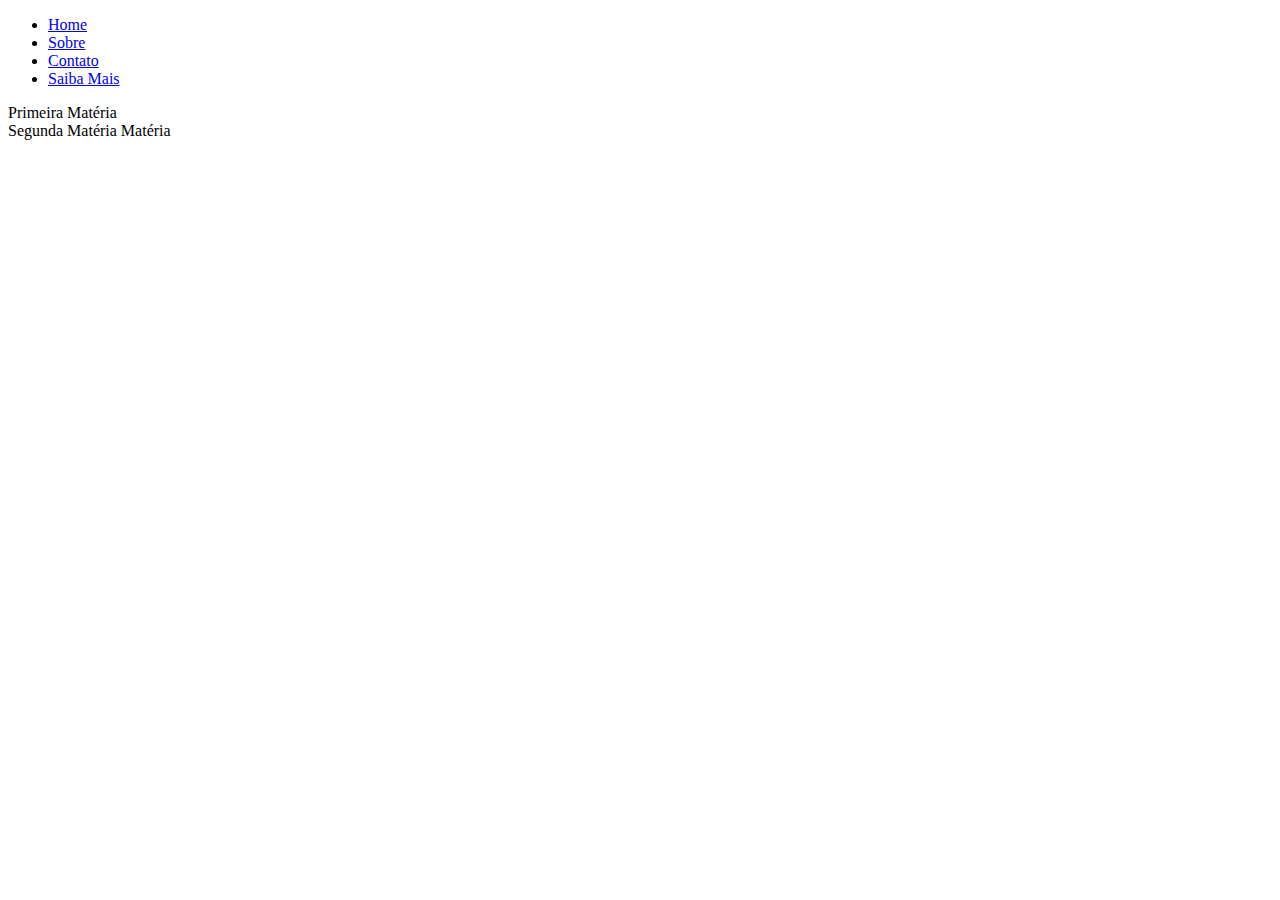
==== index.html @ 1fda9ce4 "Criação de estrutura básica do website, arquivos iniciais." ====
<!DOCTYPE html>
<html lang="pt-br">
<head>
    <meta charset="UTF-8">
    <meta name="viewport" content="width=device-width, initial-scale=1.0">
    <title>COVID-19</title>
</head>
<body>
    <aside></aside>
    <main>
        <header>
            <nav>
                <ul>
                    <li><a href="#">Home</a></li>
                    <li><a href="#">Sobre</a></li>
                    <li><a href="#">Contato</a></li>
                    <li><a href="#">Saiba Mais</a></li>
                </ul>
            </nav>
        </header>
        <section>
            <article>Primeira Matéria</article>
            <article>Segunda Matéria Matéria</article>
        </section>
        <footer>

        </footer>
    </main>
    <aside></aside>
</body>
</html>
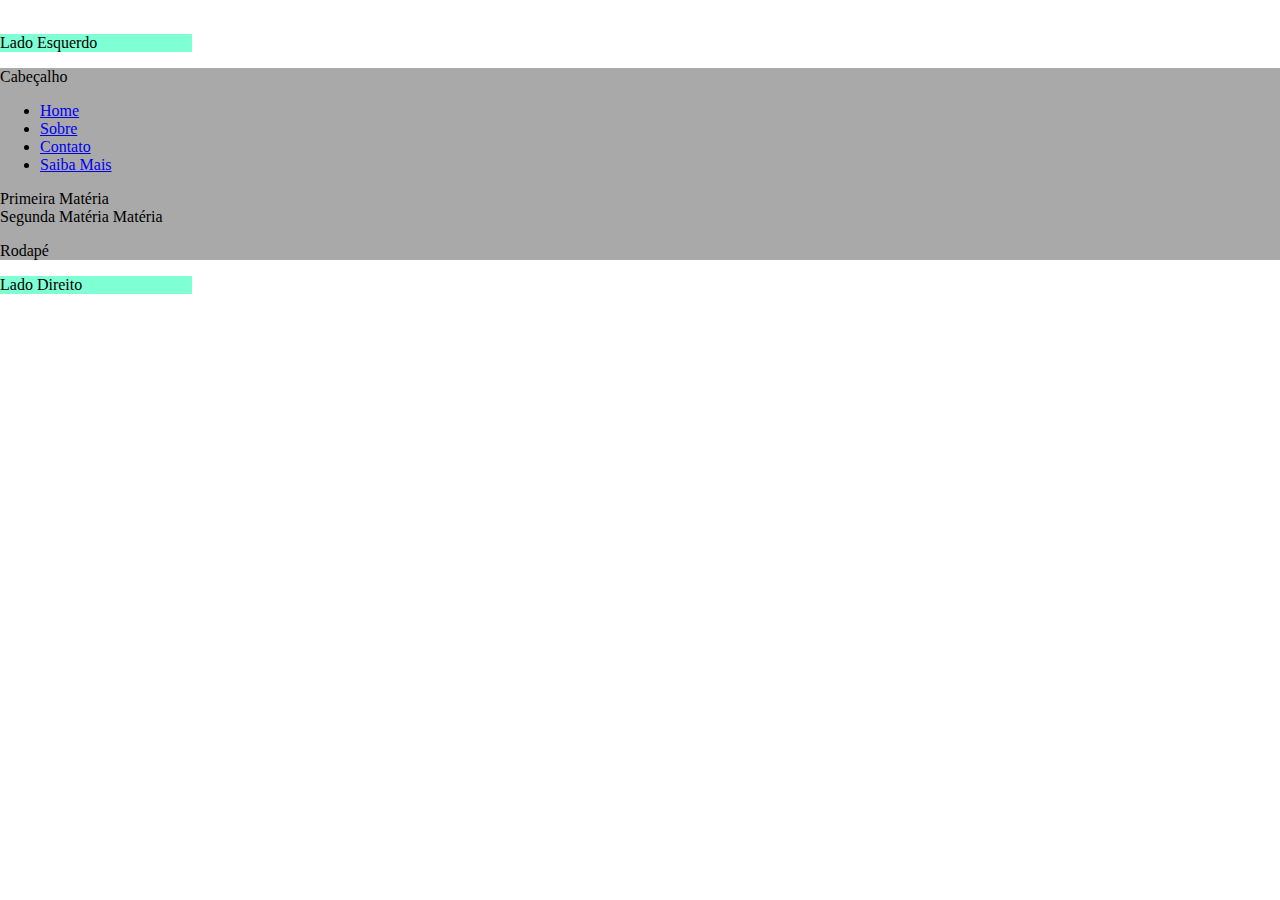
==== commit fd7ea8c9: "Integração arquivo CSS" ====
--- a/index.html
+++ b/index.html
@@ -3,13 +3,17 @@
 <head>
     <meta charset="UTF-8">
     <meta name="viewport" content="width=device-width, initial-scale=1.0">
+    <link rel="stylesheet" type="text/css" href="./css/main.css">
     <title>COVID-19</title>
 </head>
 <body>
-    <aside></aside>
-    <main>
-        <header>
-            <nav>
+    <aside id="lado-esquerdo">
+        <p>Lado Esquerdo</p>
+    </aside>
+    <main id="principal">
+        <header id="cabecalho">
+            <p>Cabeçalho</p>
+            <nav id="menu">
                 <ul>
                     <li><a href="#">Home</a></li>
                     <li><a href="#">Sobre</a></li>
@@ -18,14 +22,16 @@
                 </ul>
             </nav>
         </header>
-        <section>
-            <article>Primeira Matéria</article>
-            <article>Segunda Matéria Matéria</article>
+        <section id="conteudo">
+            <article class="noticia">Primeira Matéria</article>
+            <article class="noticia">Segunda Matéria Matéria</article>
         </section>
-        <footer>
-
+        <footer id="rodapé">
+            <p>Rodapé</p>
         </footer>
     </main>
-    <aside></aside>
+    <aside id="lado-direito">
+        <p>Lado Direito</p>
+    </aside>
 </body>
 </html>--- a/css/main.css
+++ b/css/main.css
@@ -0,0 +1,10 @@
+body{
+    display: inline;
+}
+main{
+    background-color: darkgray;
+}
+aside{
+    background-color: aquamarine;
+    width: 15%;
+}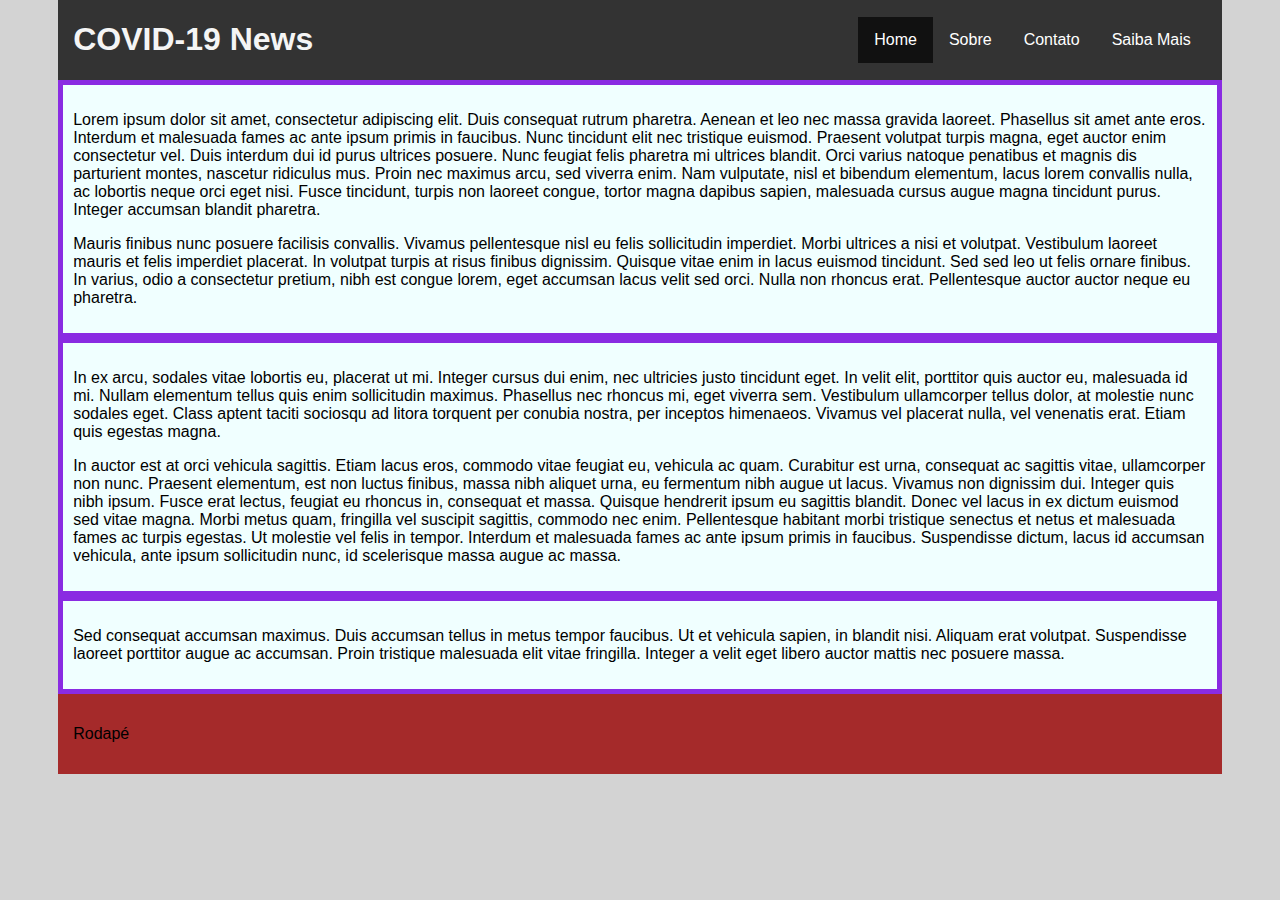
==== commit ff12da80: "Update CSS" ====
--- a/index.html
+++ b/index.html
@@ -1,21 +1,23 @@
 <!DOCTYPE html>
 <html lang="pt-br">
+
 <head>
     <meta charset="UTF-8">
     <meta name="viewport" content="width=device-width, initial-scale=1.0">
     <link rel="stylesheet" type="text/css" href="./css/main.css">
     <title>COVID-19</title>
 </head>
+
 <body>
     <aside id="lado-esquerdo">
-        <p>Lado Esquerdo</p>
+
     </aside>
     <main id="principal">
         <header id="cabecalho">
-            <p>Cabeçalho</p>
+            <h1>COVID-19 News</h1>
             <nav id="menu">
                 <ul>
-                    <li><a href="#">Home</a></li>
+                    <li><a class="ativo" href="#">Home</a></li>
                     <li><a href="#">Sobre</a></li>
                     <li><a href="#">Contato</a></li>
                     <li><a href="#">Saiba Mais</a></li>
@@ -23,15 +25,55 @@
             </nav>
         </header>
         <section id="conteudo">
-            <article class="noticia">Primeira Matéria</article>
-            <article class="noticia">Segunda Matéria Matéria</article>
+            <article class="noticia">
+                <p>Lorem ipsum dolor sit amet, consectetur adipiscing elit. Duis consequat rutrum pharetra. Aenean et
+                    leo nec massa gravida laoreet. Phasellus sit amet ante eros. Interdum et malesuada fames ac ante
+                    ipsum primis in faucibus. Nunc tincidunt elit nec tristique euismod. Praesent volutpat turpis magna,
+                    eget auctor enim consectetur vel. Duis interdum dui id purus ultrices posuere. Nunc feugiat felis
+                    pharetra mi ultrices blandit. Orci varius natoque penatibus et magnis dis parturient montes,
+                    nascetur ridiculus mus. Proin nec maximus arcu, sed viverra enim. Nam vulputate, nisl et bibendum
+                    elementum, lacus lorem convallis nulla, ac lobortis neque orci eget nisi. Fusce tincidunt, turpis
+                    non laoreet congue, tortor magna dapibus sapien, malesuada cursus augue magna tincidunt purus.
+                    Integer accumsan blandit pharetra.</p>
+
+                <p>Mauris finibus nunc posuere facilisis convallis. Vivamus pellentesque nisl eu felis sollicitudin
+                    imperdiet. Morbi ultrices a nisi et volutpat. Vestibulum laoreet mauris et felis imperdiet placerat.
+                    In volutpat turpis at risus finibus dignissim. Quisque vitae enim in lacus euismod tincidunt. Sed
+                    sed leo ut felis ornare finibus. In varius, odio a consectetur pretium, nibh est congue lorem, eget
+                    accumsan lacus velit sed orci. Nulla non rhoncus erat. Pellentesque auctor auctor neque eu pharetra.</p>
+            </article>
+            <article class="noticia">
+                <p>In ex arcu, sodales vitae lobortis eu, placerat ut mi. Integer cursus dui enim, nec ultricies justo
+                    tincidunt eget. In velit elit, porttitor quis auctor eu, malesuada id mi. Nullam elementum tellus
+                    quis enim sollicitudin maximus. Phasellus nec rhoncus mi, eget viverra sem. Vestibulum ullamcorper
+                    tellus dolor, at molestie nunc sodales eget. Class aptent taciti sociosqu ad litora torquent per
+                    conubia nostra, per inceptos himenaeos. Vivamus vel placerat nulla, vel venenatis erat. Etiam quis
+                    egestas magna.</p>
+
+                <p>In auctor est at orci vehicula sagittis. Etiam lacus eros, commodo vitae feugiat eu, vehicula ac
+                    quam. Curabitur est urna, consequat ac sagittis vitae, ullamcorper non nunc. Praesent elementum, est
+                    non luctus finibus, massa nibh aliquet urna, eu fermentum nibh augue ut lacus. Vivamus non dignissim
+                    dui. Integer quis nibh ipsum. Fusce erat lectus, feugiat eu rhoncus in, consequat et massa. Quisque
+                    hendrerit ipsum eu sagittis blandit. Donec vel lacus in ex dictum euismod sed vitae magna. Morbi
+                    metus quam, fringilla vel suscipit sagittis, commodo nec enim. Pellentesque habitant morbi tristique
+                    senectus et netus et malesuada fames ac turpis egestas. Ut molestie vel felis in tempor. Interdum et
+                    malesuada fames ac ante ipsum primis in faucibus. Suspendisse dictum, lacus id accumsan vehicula,
+                    ante ipsum sollicitudin nunc, id scelerisque massa augue ac massa.</p>
+            </article>
+            <article class="noticia">
+                <p>Sed consequat accumsan maximus. Duis accumsan tellus in metus tempor faucibus. Ut et vehicula
+                    sapien, in blandit nisi. Aliquam erat volutpat. Suspendisse laoreet porttitor augue ac accumsan.
+                    Proin tristique malesuada elit vitae fringilla. Integer a velit eget libero auctor mattis nec
+                    posuere massa.</p>
+            </article>
         </section>
-        <footer id="rodapé">
+        <footer id="rodape">
             <p>Rodapé</p>
         </footer>
     </main>
     <aside id="lado-direito">
-        <p>Lado Direito</p>
+
     </aside>
 </body>
+
 </html>--- a/css/main.css
+++ b/css/main.css
@@ -1,10 +1,66 @@
 body{
-    display: inline;
+    display: flex;
+    background-color: lightgray;
+    margin: 0px;
+    font-family: sans-serif;
+}
+/*INFO: para habilitar aside, remover diplay:none, alterar width em main*/
+aside{
+    width: 5%;
 }
 main{
-    background-color: darkgray;
+    width: 100%;
 }
-aside{
-    background-color: aquamarine;
-    width: 15%;
+header#cabecalho{
+    display: flex;
+    background-color: #333;
+    justify-content: space-between;
+    align-items: center;
+    padding-left: 15px;
+    padding-right: 15px;
+}
+header#cabecalho > h1{
+    color: whitesmoke;
+}
+nav#menu{
+    height: 100%;
+}
+nav#menu > ul {
+    list-style-type: none;
+    margin: 0;
+    padding: 0;
+    overflow: hidden;
+}
+nav#menu > ul > li {
+    float: left;
+}
+nav#menu > ul > li a {
+    display: block;
+    color: white;
+    text-align: center;
+    padding: 14px 16px;
+    text-decoration: none;
+}
+nav#menu >  ul > li a:hover {
+    background-color: #111;
+}
+nav#menu >  ul > li a.ativo {
+    background-color: #111;
+}
+section#conteudo{
+    display: flex;
+    flex-wrap: wrap;
+    width: 100%; 
+    background-color: blueviolet;
+}
+article.noticia{
+    background-color: azure;
+    min-width: 50%;
+    margin:5px;
+    padding: 10px;
+}
+footer#rodape{
+    display: flex;
+    padding:15px;
+    background-color: brown;
 }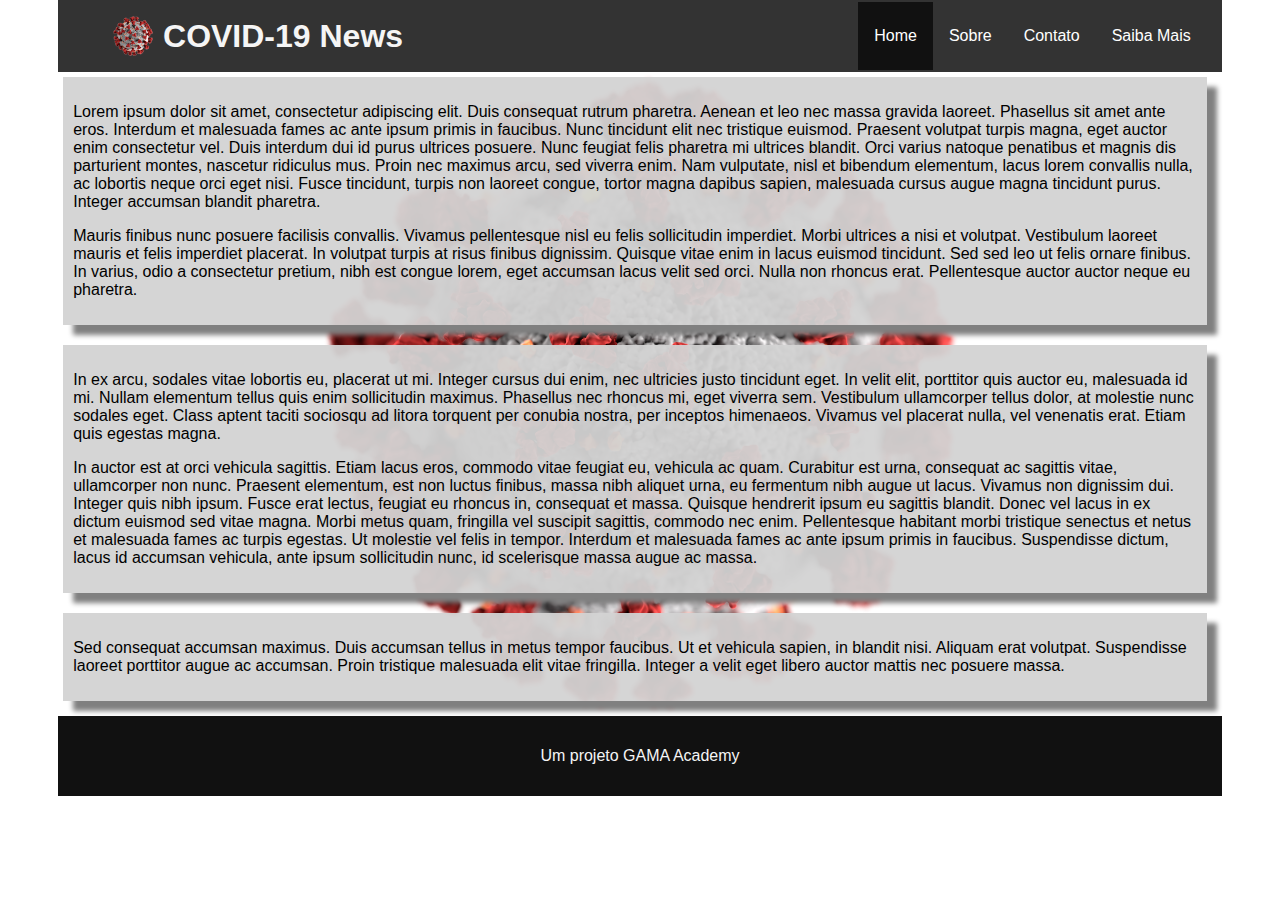
==== commit 9d07360c: "Atualização CSS - Background" ====
--- a/index.html
+++ b/index.html
@@ -14,7 +14,10 @@
     </aside>
     <main id="principal">
         <header id="cabecalho">
-            <h1>COVID-19 News</h1>
+            <figure style="display: flex;">
+                <img alt="Logo - Imagem de Virus" src="./img/1200px-SARS-CoV-2_without_background.png">
+                <h1>COVID-19 News</h1>
+            </figure>
             <nav id="menu">
                 <ul>
                     <li><a class="ativo" href="#">Home</a></li>
@@ -68,7 +71,7 @@
             </article>
         </section>
         <footer id="rodape">
-            <p>Rodapé</p>
+            <p>Um projeto GAMA Academy</p>
         </footer>
     </main>
     <aside id="lado-direito">
--- a/css/main.css
+++ b/css/main.css
@@ -1,6 +1,5 @@
 body{
     display: flex;
-    background-color: lightgray;
     margin: 0px;
     font-family: sans-serif;
 }
@@ -8,7 +7,7 @@
 aside{
     width: 5%;
 }
-main{
+main#principal{
     width: 100%;
 }
 header#cabecalho{
@@ -18,9 +17,19 @@
     align-items: center;
     padding-left: 15px;
     padding-right: 15px;
+    line-height: 40px;
 }
-header#cabecalho > h1{
+header#cabecalho > figure{
+    align-items: center;
+}
+header#cabecalho > figure > h1{
     color: whitesmoke;
+    margin-top: 0px;
+    margin-bottom: 0px;
+    margin-left: 10px;
+}
+header#cabecalho > figure > img{
+    height: 40px;
 }
 nav#menu{
     height: 100%;
@@ -51,16 +60,25 @@
     display: flex;
     flex-wrap: wrap;
     width: 100%; 
-    background-color: blueviolet;
+    background-image: url(../img/1200px-SARS-CoV-2_without_background.png);
+    background-repeat: no-repeat;
+    background-size: contain;
+    background-position: center;
 }
 article.noticia{
-    background-color: azure;
+    background-color: rgba(211, 211, 211, 0.95);
     min-width: 50%;
-    margin:5px;
+    margin: 5px 15px 15px 5px;
     padding: 10px;
+    box-shadow: 10px 10px 5px grey;
+}
+article.noticia > figure img{
+    width: 10%;
 }
 footer#rodape{
     display: flex;
+    justify-content: center;
     padding:15px;
-    background-color: brown;
+    background-color: #111;
+    color: whitesmoke;
 }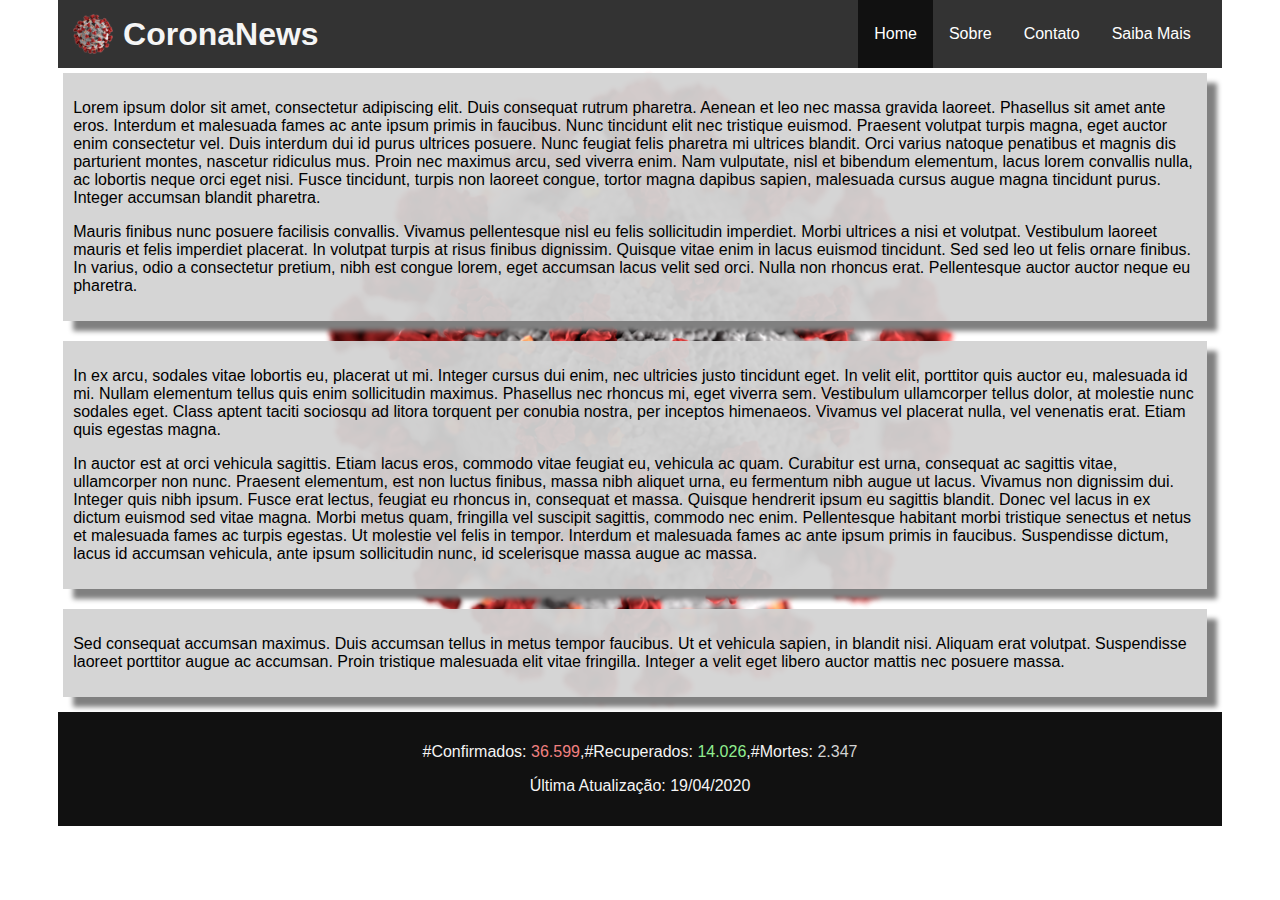
==== commit 86820637: "Update - Páginas Iniciais criadas e vinculadas por hiperlink" ====
--- a/index.html
+++ b/index.html
@@ -16,14 +16,14 @@
         <header id="cabecalho">
             <figure style="display: flex;">
                 <img alt="Logo - Imagem de Virus" src="./img/1200px-SARS-CoV-2_without_background.png">
-                <h1>COVID-19 News</h1>
+                <h1>CoronaNews</h1>
             </figure>
             <nav id="menu">
                 <ul>
-                    <li><a class="ativo" href="#">Home</a></li>
-                    <li><a href="#">Sobre</a></li>
-                    <li><a href="#">Contato</a></li>
-                    <li><a href="#">Saiba Mais</a></li>
+                    <li><a class="ativo" href="./index.html">Home</a></li>
+                    <li><a href="./sobre.html">Sobre</a></li>
+                    <li><a href="./contato.html">Contato</a></li>
+                    <li><a href="./saiba-mais.html">Saiba Mais</a></li>
                 </ul>
             </nav>
         </header>
@@ -43,7 +43,8 @@
                     imperdiet. Morbi ultrices a nisi et volutpat. Vestibulum laoreet mauris et felis imperdiet placerat.
                     In volutpat turpis at risus finibus dignissim. Quisque vitae enim in lacus euismod tincidunt. Sed
                     sed leo ut felis ornare finibus. In varius, odio a consectetur pretium, nibh est congue lorem, eget
-                    accumsan lacus velit sed orci. Nulla non rhoncus erat. Pellentesque auctor auctor neque eu pharetra.</p>
+                    accumsan lacus velit sed orci. Nulla non rhoncus erat. Pellentesque auctor auctor neque eu pharetra.
+                </p>
             </article>
             <article class="noticia">
                 <p>In ex arcu, sodales vitae lobortis eu, placerat ut mi. Integer cursus dui enim, nec ultricies justo
@@ -71,7 +72,11 @@
             </article>
         </section>
         <footer id="rodape">
-            <p>Um projeto GAMA Academy</p>
+            <p style="white-space: nowrap;">
+                #Confirmados: <span style="color: lightcoral;">36.599</span>,<wbr>
+                #Recuperados: <span style="color: lightgreen;">14.026</span>,<wbr>
+                #Mortes: <span style="color: lightgray;">2.347</span></p>
+            <p>Última Atualização: 19/04/2020</p>
         </footer>
     </main>
     <aside id="lado-direito">
--- a/css/main.css
+++ b/css/main.css
@@ -21,6 +21,7 @@
 }
 header#cabecalho > figure{
     align-items: center;
+    margin: 0px;
 }
 header#cabecalho > figure > h1{
     color: whitesmoke;
@@ -67,7 +68,7 @@
 }
 article.noticia{
     background-color: rgba(211, 211, 211, 0.95);
-    min-width: 50%;
+    min-width: inherit;
     margin: 5px 15px 15px 5px;
     padding: 10px;
     box-shadow: 10px 10px 5px grey;
@@ -76,8 +77,9 @@
     width: 10%;
 }
 footer#rodape{
-    display: flex;
+
     justify-content: center;
+    text-align: center;
     padding:15px;
     background-color: #111;
     color: whitesmoke;
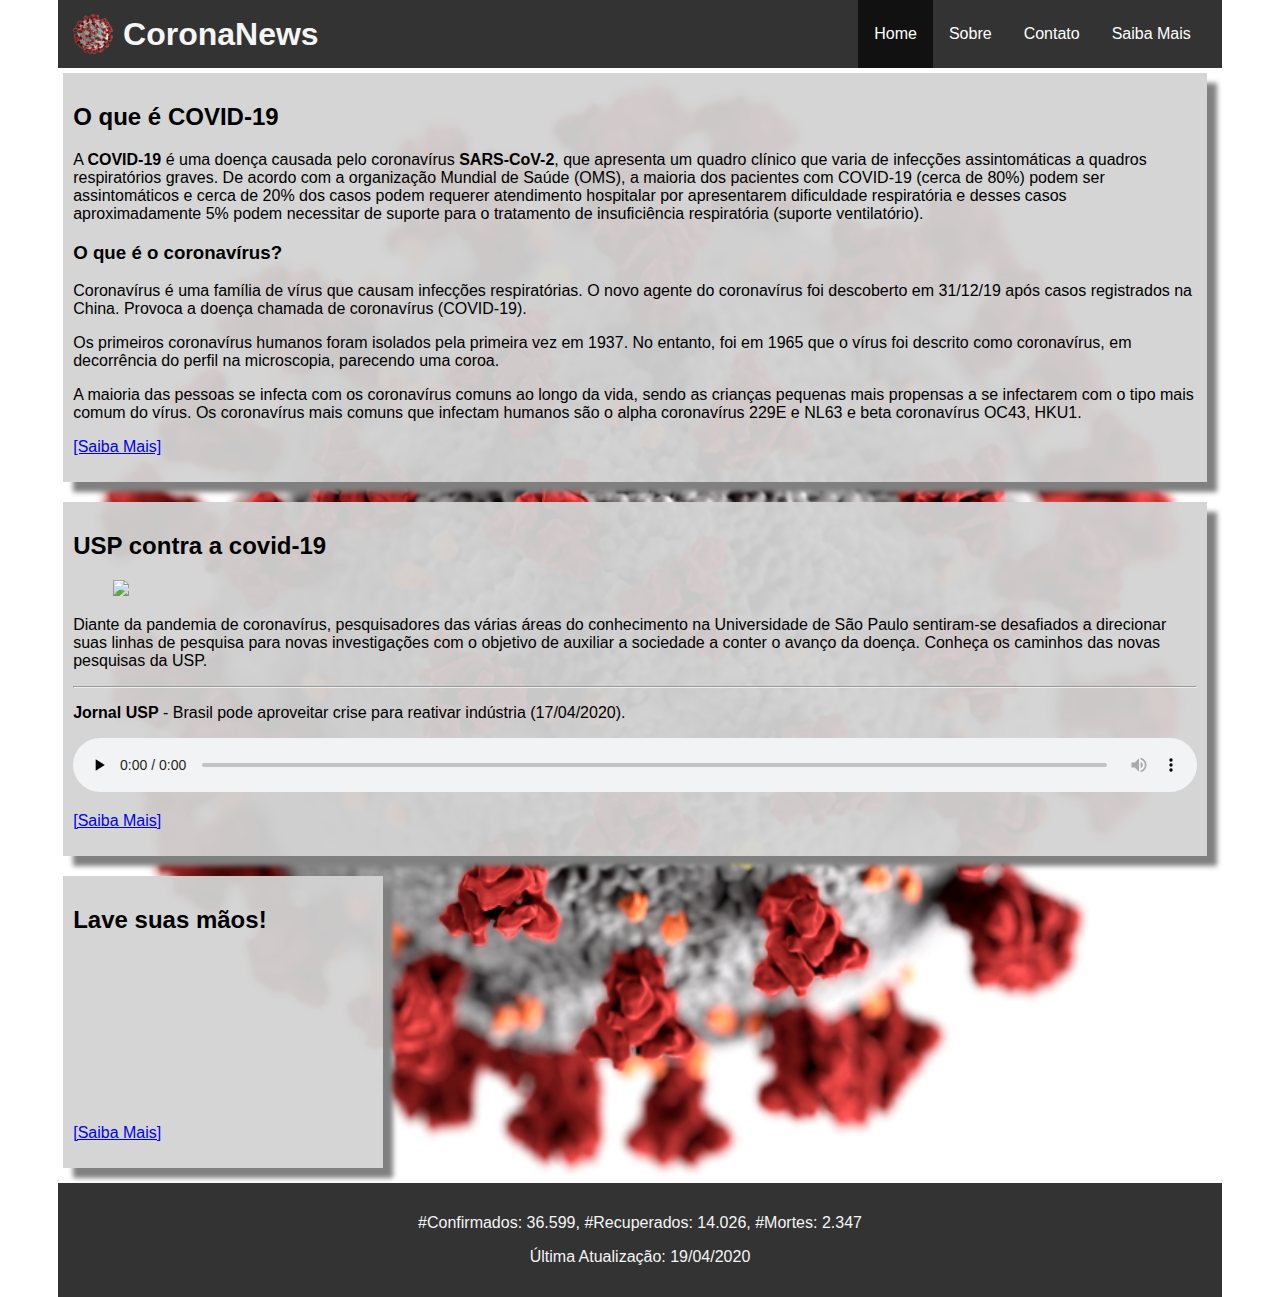
==== commit 51207203: "Update index.html" ====
--- a/index.html
+++ b/index.html
@@ -5,6 +5,7 @@
     <meta charset="UTF-8">
     <meta name="viewport" content="width=device-width, initial-scale=1.0">
     <link rel="stylesheet" type="text/css" href="./css/main.css">
+    <link rel="icon" type="image/png" href="./img/favicon.png">
     <title>COVID-19</title>
 </head>
 
@@ -20,62 +21,68 @@
             </figure>
             <nav id="menu">
                 <ul>
-                    <li><a class="ativo" href="./index.html">Home</a></li>
-                    <li><a href="./sobre.html">Sobre</a></li>
-                    <li><a href="./contato.html">Contato</a></li>
-                    <li><a href="./saiba-mais.html">Saiba Mais</a></li>
+                    <li><a alt="Home" class="ativo" href="./index.html">Home</a></li>
+                    <li><a alt="Sobre" href="./sobre.html">Sobre</a></li>
+                    <li><a alt="Contato" href="./contato.html">Contato</a></li>
+                    <li><a alt="Saiba Mais" href="./saiba-mais.html">Saiba Mais</a></li>
                 </ul>
             </nav>
         </header>
         <section id="conteudo">
             <article class="noticia">
-                <p>Lorem ipsum dolor sit amet, consectetur adipiscing elit. Duis consequat rutrum pharetra. Aenean et
-                    leo nec massa gravida laoreet. Phasellus sit amet ante eros. Interdum et malesuada fames ac ante
-                    ipsum primis in faucibus. Nunc tincidunt elit nec tristique euismod. Praesent volutpat turpis magna,
-                    eget auctor enim consectetur vel. Duis interdum dui id purus ultrices posuere. Nunc feugiat felis
-                    pharetra mi ultrices blandit. Orci varius natoque penatibus et magnis dis parturient montes,
-                    nascetur ridiculus mus. Proin nec maximus arcu, sed viverra enim. Nam vulputate, nisl et bibendum
-                    elementum, lacus lorem convallis nulla, ac lobortis neque orci eget nisi. Fusce tincidunt, turpis
-                    non laoreet congue, tortor magna dapibus sapien, malesuada cursus augue magna tincidunt purus.
-                    Integer accumsan blandit pharetra.</p>
-
-                <p>Mauris finibus nunc posuere facilisis convallis. Vivamus pellentesque nisl eu felis sollicitudin
-                    imperdiet. Morbi ultrices a nisi et volutpat. Vestibulum laoreet mauris et felis imperdiet placerat.
-                    In volutpat turpis at risus finibus dignissim. Quisque vitae enim in lacus euismod tincidunt. Sed
-                    sed leo ut felis ornare finibus. In varius, odio a consectetur pretium, nibh est congue lorem, eget
-                    accumsan lacus velit sed orci. Nulla non rhoncus erat. Pellentesque auctor auctor neque eu pharetra.
+                <header>
+                    <h2>O que é COVID-19</h2>
+                </header>
+                <p>A <strong>COVID-19</strong> é uma doença causada pelo coronavírus <strong>SARS-CoV-2</strong>, que apresenta
+                    um quadro clínico que varia de infecções assintomáticas a quadros respiratórios graves. De acordo com a
+                    organização Mundial de Saúde (OMS), a maioria dos pacientes com COVID-19 (cerca de 80%) podem ser
+                    assintomáticos e cerca de 20% dos casos podem requerer atendimento hospitalar por apresentarem dificuldade
+                    respiratória e desses casos aproximadamente 5% podem necessitar de suporte para o tratamento de insuficiência
+                    respiratória (suporte ventilatório).
                 </p>
+                <h3>O que é o coronavírus?</h3>
+                <p>Coronavírus é uma família de vírus que causam infecções respiratórias. O novo agente do coronavírus foi
+                    descoberto em 31/12/19 após casos registrados na China. Provoca a doença chamada de coronavírus (COVID-19). 
+                </p><p>Os primeiros coronavírus humanos foram isolados pela primeira vez em 1937. No entanto, foi em 1965 que o
+                    vírus foi descrito como coronavírus, em decorrência do perfil na microscopia, parecendo uma coroa.
+                </p><p>A maioria das pessoas se infecta com os coronavírus comuns ao longo da vida, sendo as crianças pequenas
+                    mais propensas a se infectarem com o tipo mais comum do vírus. Os coronavírus mais comuns que infectam
+                    humanos são o alpha coronavírus 229E e NL63 e beta coronavírus OC43, HKU1.
+                </p>
+                <footer>
+                    <p><a alt="Coronavirus - Ministerio da Saúde" href="https://coronavirus.saude.gov.br/sobre-a-doenca#o-que-e-covid">[Saiba Mais]</a></p>
+                </footer>
             </article>
             <article class="noticia">
-                <p>In ex arcu, sodales vitae lobortis eu, placerat ut mi. Integer cursus dui enim, nec ultricies justo
-                    tincidunt eget. In velit elit, porttitor quis auctor eu, malesuada id mi. Nullam elementum tellus
-                    quis enim sollicitudin maximus. Phasellus nec rhoncus mi, eget viverra sem. Vestibulum ullamcorper
-                    tellus dolor, at molestie nunc sodales eget. Class aptent taciti sociosqu ad litora torquent per
-                    conubia nostra, per inceptos himenaeos. Vivamus vel placerat nulla, vel venenatis erat. Etiam quis
-                    egestas magna.</p>
+                <header>
+                    <h2>USP contra a covid-19</h2>
+                </header>
+                <figure>
+                    <img src="https://jornal.usp.br/wp-content/uploads/2020/04/20200416_ilustracao_pesquisa.png">
+                </figure>
 
-                <p>In auctor est at orci vehicula sagittis. Etiam lacus eros, commodo vitae feugiat eu, vehicula ac
-                    quam. Curabitur est urna, consequat ac sagittis vitae, ullamcorper non nunc. Praesent elementum, est
-                    non luctus finibus, massa nibh aliquet urna, eu fermentum nibh augue ut lacus. Vivamus non dignissim
-                    dui. Integer quis nibh ipsum. Fusce erat lectus, feugiat eu rhoncus in, consequat et massa. Quisque
-                    hendrerit ipsum eu sagittis blandit. Donec vel lacus in ex dictum euismod sed vitae magna. Morbi
-                    metus quam, fringilla vel suscipit sagittis, commodo nec enim. Pellentesque habitant morbi tristique
-                    senectus et netus et malesuada fames ac turpis egestas. Ut molestie vel felis in tempor. Interdum et
-                    malesuada fames ac ante ipsum primis in faucibus. Suspendisse dictum, lacus id accumsan vehicula,
-                    ante ipsum sollicitudin nunc, id scelerisque massa augue ac massa.</p>
+                <p>Diante da pandemia de coronavírus, pesquisadores das várias áreas do conhecimento na Universidade de São Paulo sentiram-se desafiados a direcionar suas linhas de pesquisa para novas investigações com o objetivo de auxiliar a sociedade a conter o avanço da doença. Conheça os caminhos das novas pesquisas da USP.</p>
+                <hr>
+                <p><strong>Jornal USP</strong> - Brasil pode aproveitar crise para reativar indústria (17/04/2020).</p>
+                <audio class="wp-audio-shortcode" id="audio-315571-1" preload="none" style="width: 100%;" controls="controls"><source type="audio/mpeg" src="http://jornal.usp.br/wp-content/uploads/2020/04/CRISE-ECONOMICA_PAULO-FELDMAN_ROXANE.mp3?_=1" /><a href="http://jornal.usp.br/wp-content/uploads/2020/04/CRISE-ECONOMICA_PAULO-FELDMAN_ROXANE.mp3">http://jornal.usp.br/wp-content/uploads/2020/04/CRISE-ECONOMICA_PAULO-FELDMAN_ROXANE.mp3</a></audio>
+                <footer>
+                    <p><a alt="Coronavirus - Jornal da USP" href="https://jornal.usp.br/universidade/usp-contra-a-covid-19-conheca-as-varias-acoes-da-universidade-para-ajudar-no-combate-a-pandemia/?utm_source=rss&utm_medium=rss&utm_campaign=usp-contra-a-covid-19-conheca-as-varias-acoes-da-universidade-para-ajudar-no-combate-a-pandemia">[Saiba Mais]</a></p>
+                </footer>
             </article>
             <article class="noticia">
-                <p>Sed consequat accumsan maximus. Duis accumsan tellus in metus tempor faucibus. Ut et vehicula
-                    sapien, in blandit nisi. Aliquam erat volutpat. Suspendisse laoreet porttitor augue ac accumsan.
-                    Proin tristique malesuada elit vitae fringilla. Integer a velit eget libero auctor mattis nec
-                    posuere massa.</p>
+                <header>
+                    <h2>Lave suas mãos!</h2>
+                </header>
+                <div id="youtube">
+                    <iframe src="https://www.youtube.com/embed/rsQlyIwetsE" frameborder="0" allow="accelerometer; autoplay; encrypted-media; gyroscope; picture-in-picture" allowfullscreen></iframe>
+                </div>
+                <footer>
+                    <p><a alt="Página oficial Drauzio Varela" href="https://drauziovarella.uol.com.br/videos/coronavirus-videos/como-lavar-as-maos-coronavirus-1/">[Saiba Mais]</a></p>
+                </footer>
             </article>
         </section>
         <footer id="rodape">
-            <p style="white-space: nowrap;">
-                #Confirmados: <span style="color: lightcoral;">36.599</span>,<wbr>
-                #Recuperados: <span style="color: lightgreen;">14.026</span>,<wbr>
-                #Mortes: <span style="color: lightgray;">2.347</span></p>
+            <p> #Confirmados: <span id="confirmados">36.599</span>,<wbr> #Recuperados: <span id="recuperados">14.026</span>,<wbr> #Mortes: <span id="mortes">2.347</span></p>
             <p>Última Atualização: 19/04/2020</p>
         </footer>
     </main>
@@ -84,4 +91,4 @@
     </aside>
 </body>
 
-</html>+</html>
--- a/css/main.css
+++ b/css/main.css
@@ -81,6 +81,6 @@
     justify-content: center;
     text-align: center;
     padding:15px;
-    background-color: #111;
+    background-color: #333;
     color: whitesmoke;
-}+}
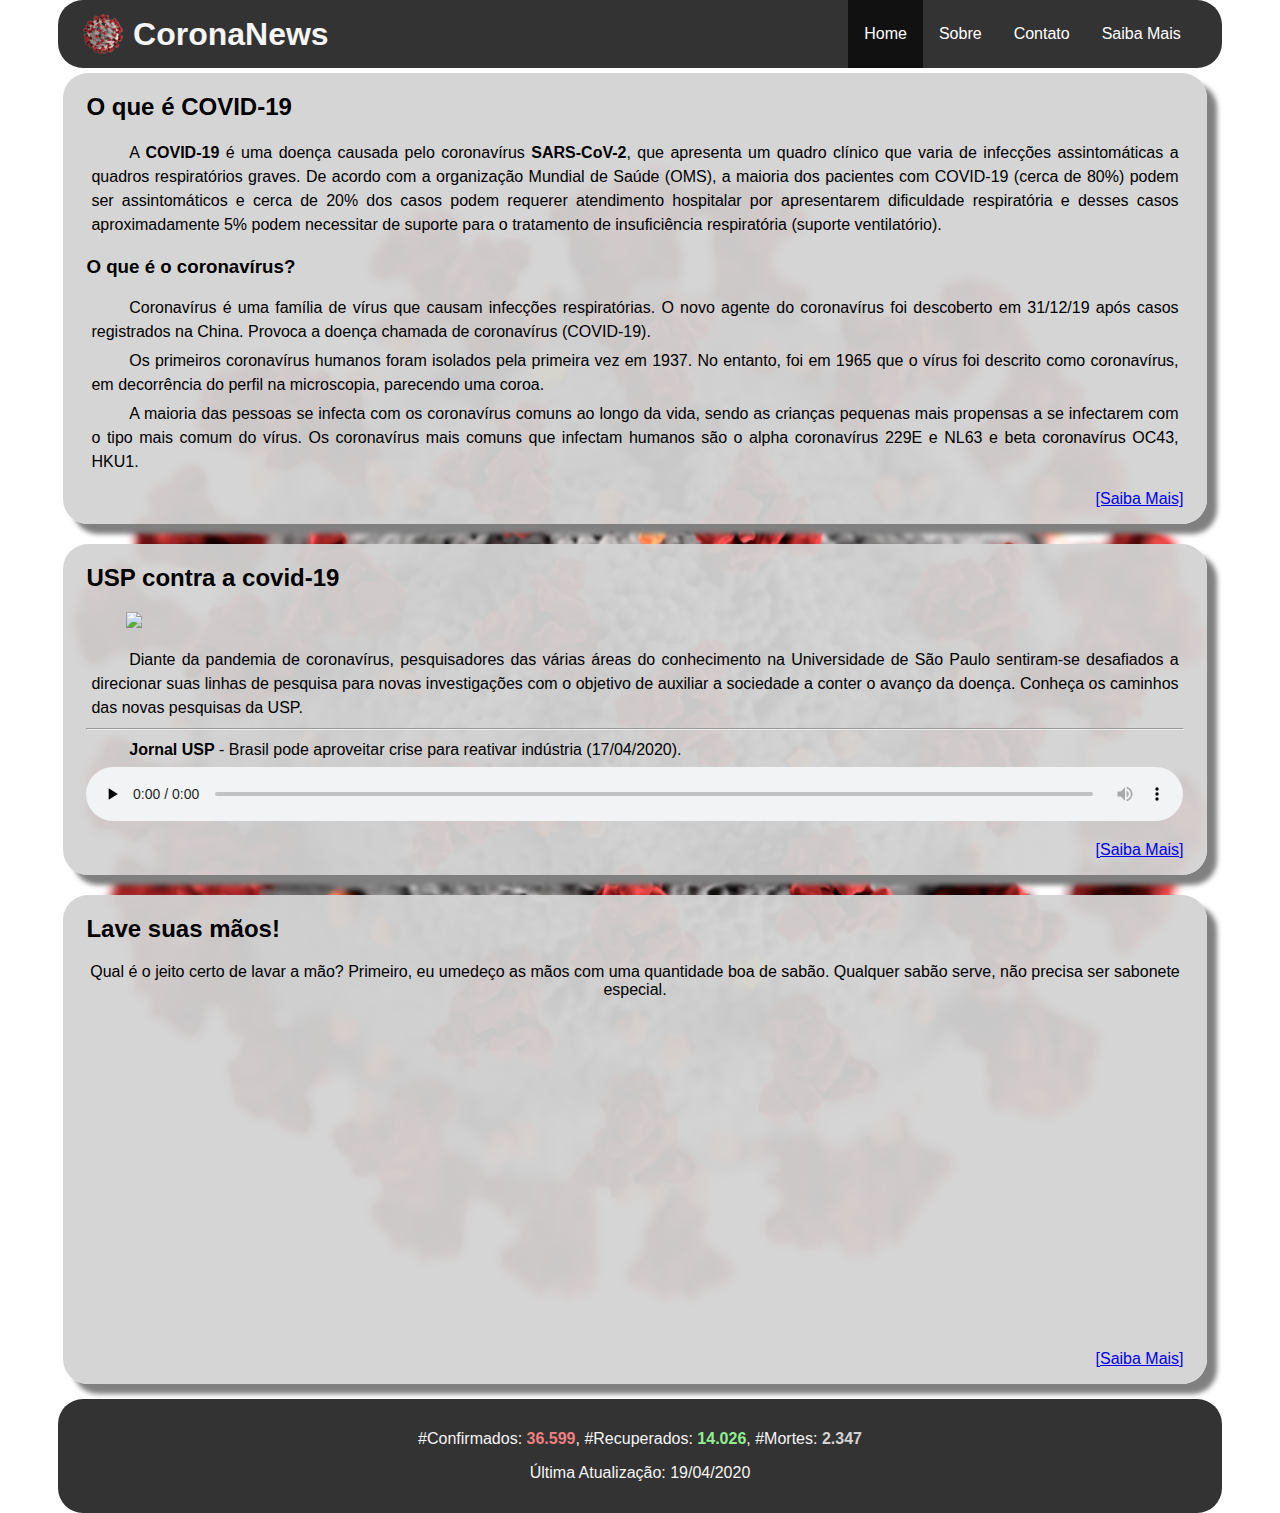
==== commit ab6cab53: "Update index.html" ====
--- a/index.html
+++ b/index.html
@@ -74,6 +74,7 @@
                     <h2>Lave suas mãos!</h2>
                 </header>
                 <div id="youtube">
+                    <p>Qual é o jeito certo de lavar a mão? Primeiro, eu umedeço as mãos com uma quantidade boa de sabão. Qualquer sabão serve, não precisa ser sabonete especial.</p>
                     <iframe src="https://www.youtube.com/embed/rsQlyIwetsE" frameborder="0" allow="accelerometer; autoplay; encrypted-media; gyroscope; picture-in-picture" allowfullscreen></iframe>
                 </div>
                 <footer>
--- a/css/main.css
+++ b/css/main.css
@@ -3,6 +3,7 @@
     margin: 0px;
     font-family: sans-serif;
 }
+
 /*INFO: para habilitar aside, remover diplay:none, alterar width em main*/
 aside{
     width: 5%;
@@ -15,9 +16,10 @@
     background-color: #333;
     justify-content: space-between;
     align-items: center;
-    padding-left: 15px;
-    padding-right: 15px;
+    padding-left: 25px;
+    padding-right: 25px;
     line-height: 40px;
+    border-radius: 25px;
 }
 header#cabecalho > figure{
     align-items: center;
@@ -68,19 +70,96 @@
 }
 article.noticia{
     background-color: rgba(211, 211, 211, 0.95);
-    min-width: inherit;
     margin: 5px 15px 15px 5px;
-    padding: 10px;
+    padding-left: 2%;
+    padding-right: 2%;
     box-shadow: 10px 10px 5px grey;
+    border-radius: 25px;
+    width: 100%;
 }
+
 article.noticia > figure img{
-    width: 10%;
+    width: 100%;
 }
+
+article.noticia > div#youtube{
+    position: relative;
+    width: 100%;
+    text-align: center;
+}
+article.noticia > div#youtube > iframe{
+    height: 315px;
+    width: 560px;
+    max-width:100%;
+}
+article.noticia > p{
+    text-indent: 1cm;
+    line-height: 150%;
+    text-align: justify;
+    margin: 5px;
+}
+
+article.noticia > footer > p{
+    text-align: right;
+}
+
 footer#rodape{
-
     justify-content: center;
     text-align: center;
     padding:15px;
     background-color: #333;
     color: whitesmoke;
+    border-radius: 25px;
 }
+
+footer#rodape{
+    white-space: nowrap;
+}
+footer#rodape span#confirmados{
+    color: lightcoral;
+    font-weight: bold;
+}
+footer#rodape span#recuperados{
+    color: lightgreen;
+    font-weight: bold;
+}
+footer#rodape span#mortes{
+    color: lightgray;
+    font-weight: bold;
+}
+
+
+/*Saiba Mais*/
+article.noticia > section > header{
+    text-align: center;
+}
+
+article.noticia > section > figure{
+        text-align: center;
+}
+
+article.noticia > section > figure > img{
+    max-width: 100%;
+    max-height: 200px;
+}
+
+article.noticia > div#youtube{
+    position: relative;
+    width: 100%;
+    text-align: center;
+}
+article.noticia > div#youtube > iframe{
+    height: 315px;
+    width: 560px;
+    max-width:100%;
+}
+article.noticia > section > p{
+    text-indent: 1cm;
+    line-height: 150%;
+    text-align: justify;
+    margin: 5px;
+}
+
+article.noticia > section > footer > p{
+    text-align: right;
+}
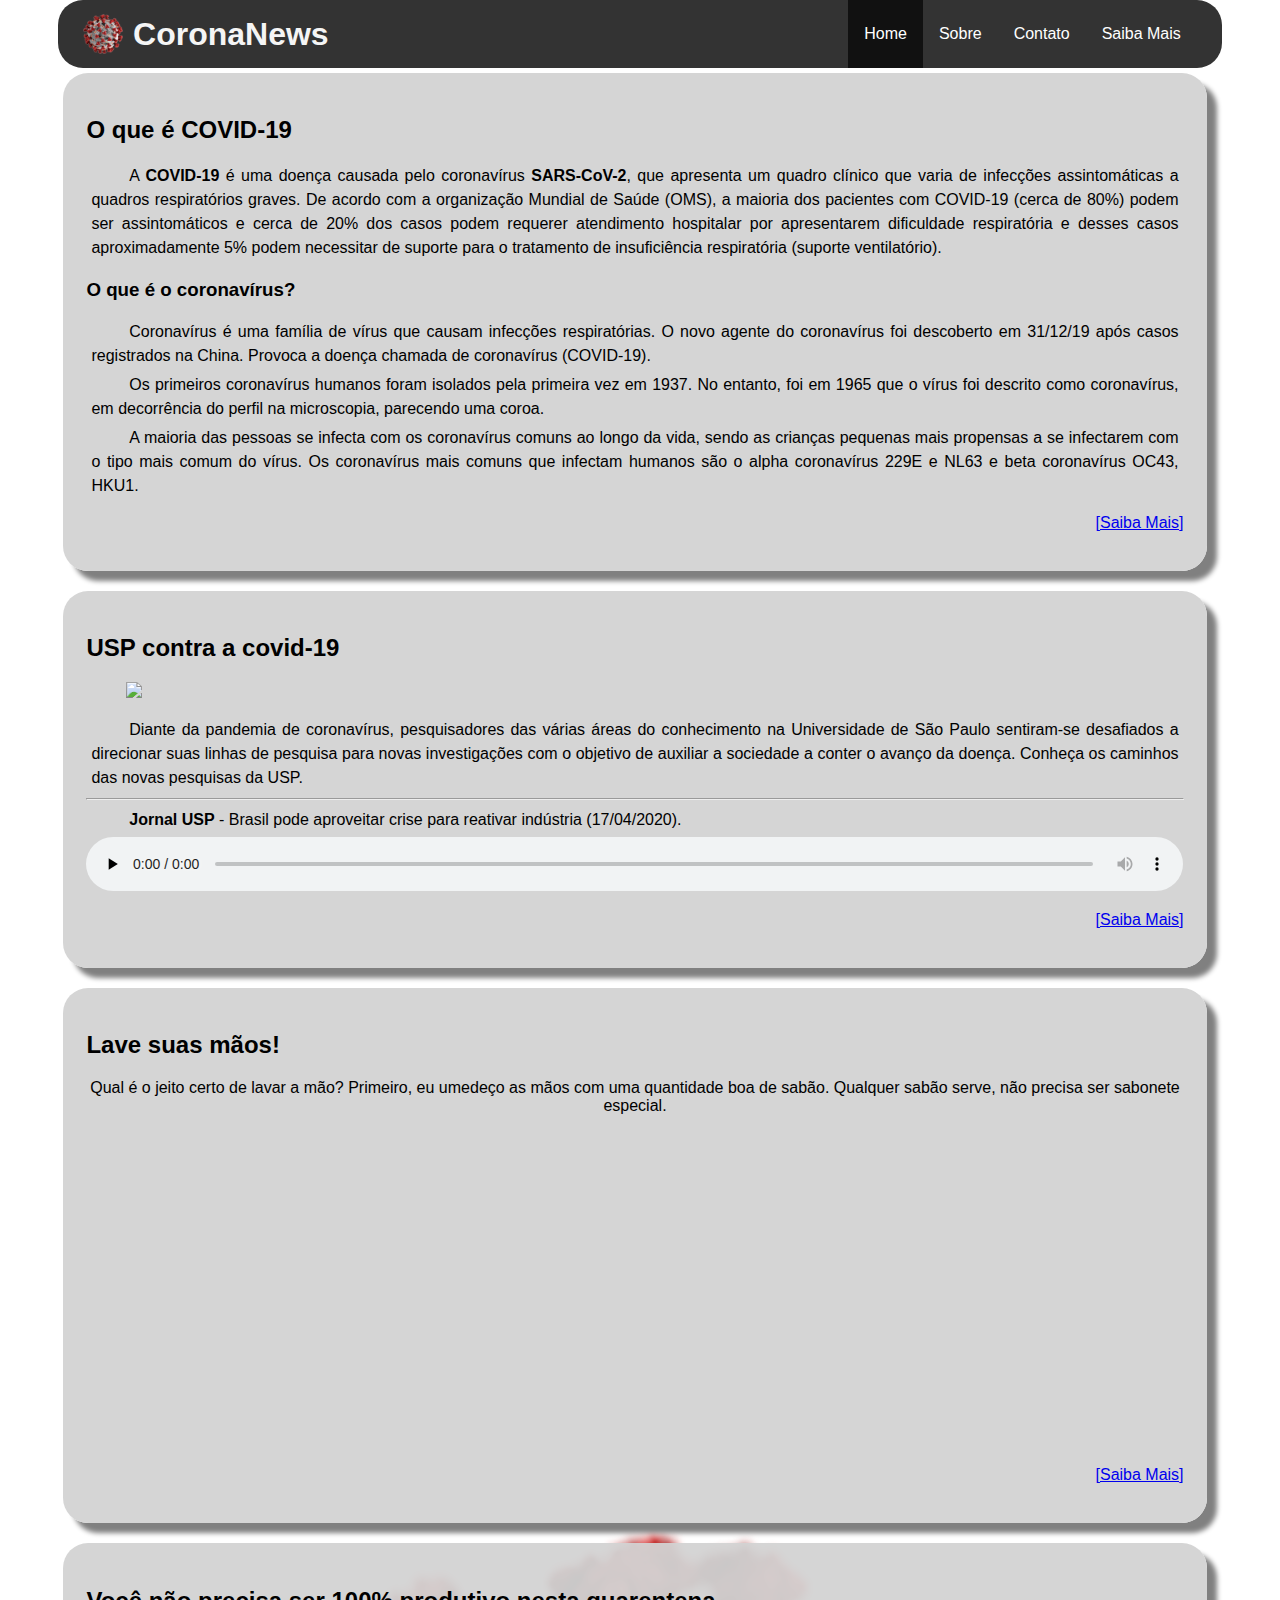
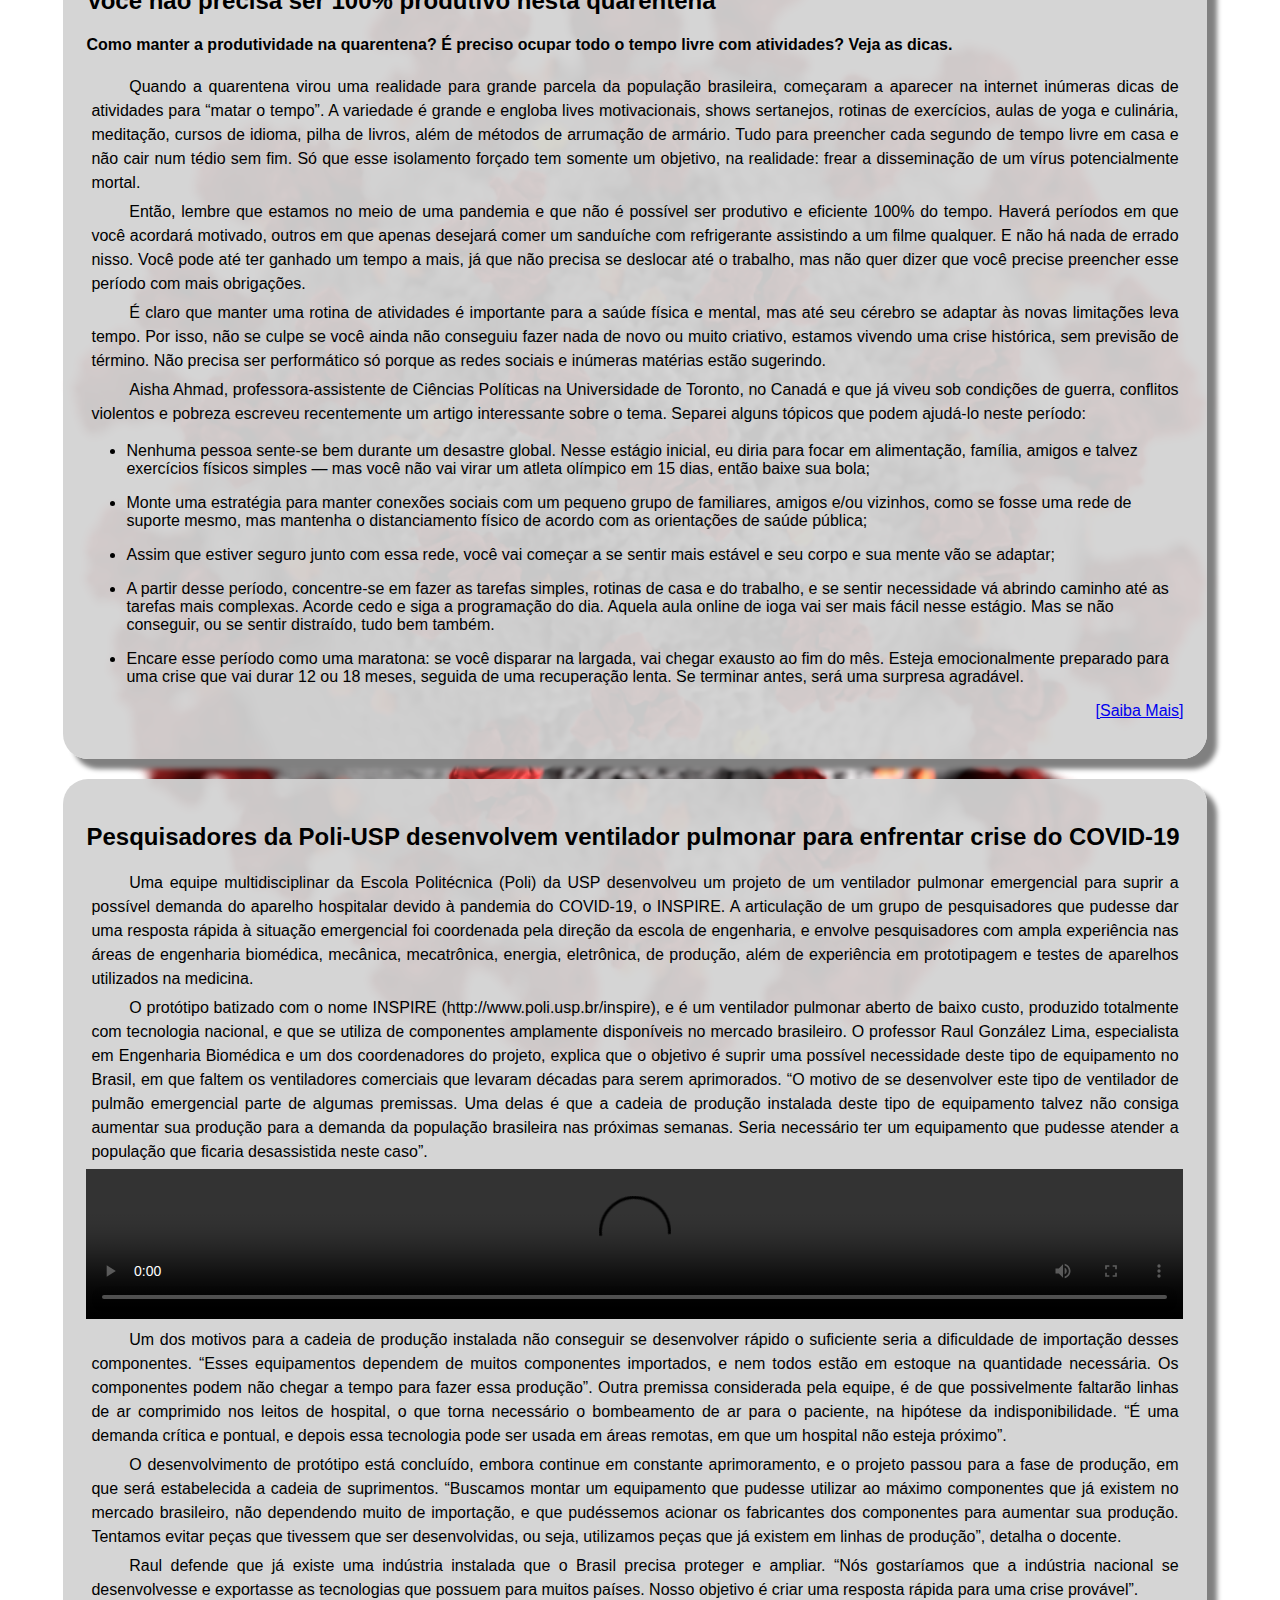
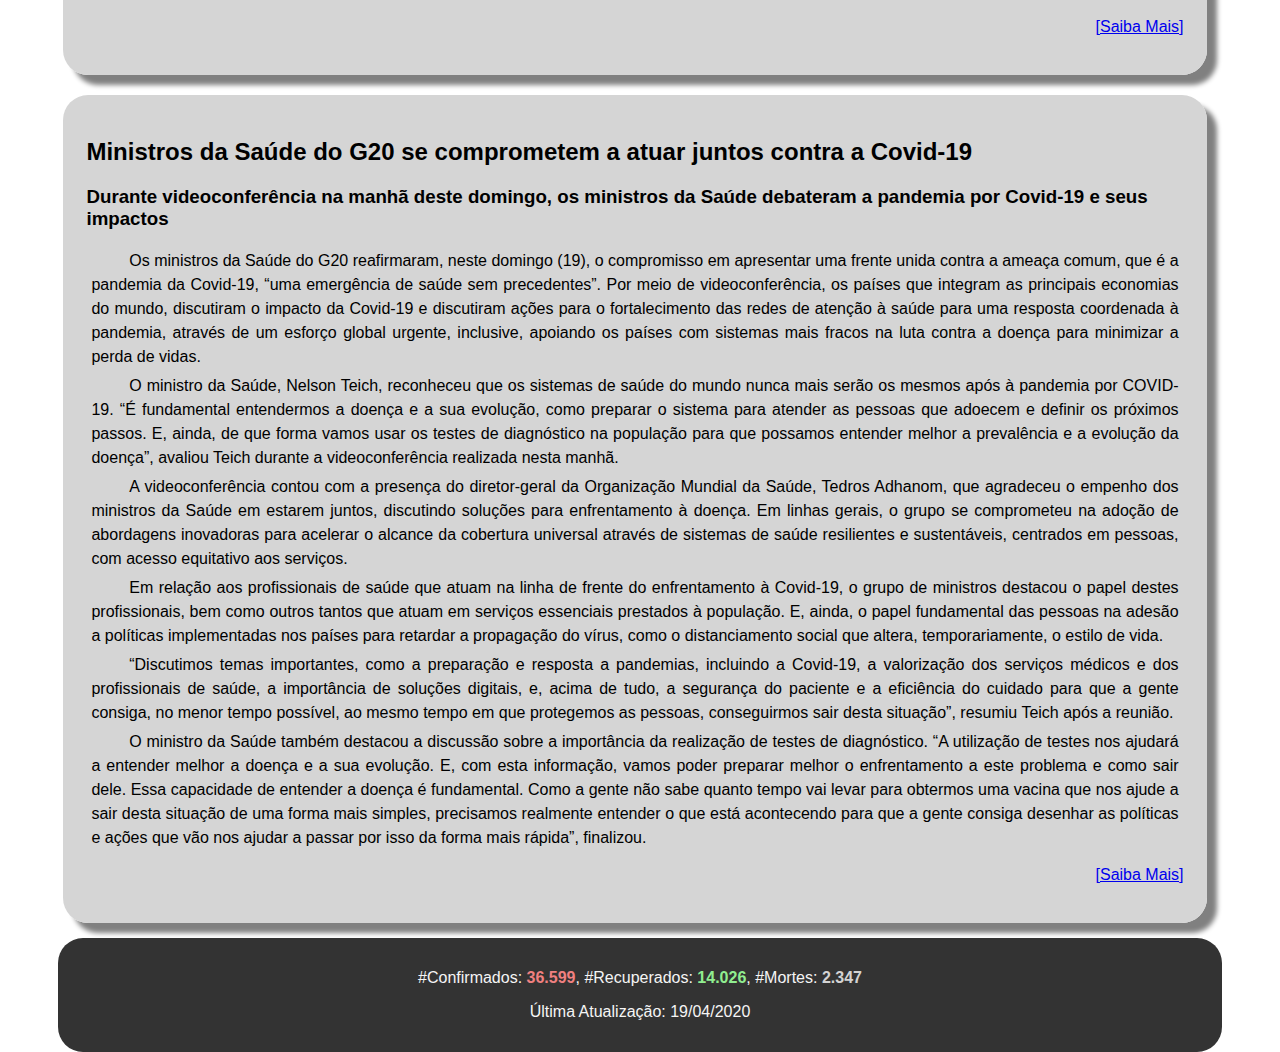
==== commit 1756c966: "Update index.html" ====
--- a/index.html
+++ b/index.html
@@ -81,6 +81,73 @@
                     <p><a alt="Página oficial Drauzio Varela" href="https://drauziovarella.uol.com.br/videos/coronavirus-videos/como-lavar-as-maos-coronavirus-1/">[Saiba Mais]</a></p>
                 </footer>
             </article>
+            <article class="noticia">
+                <header>
+                    <h2>Você não precisa ser 100% produtivo nesta quarentena</h2>
+                    <h4>Como manter a produtividade na quarentena? É preciso ocupar todo o tempo livre com atividades? Veja as dicas.</h4>
+                </header>
+                <p>Quando a quarentena virou uma realidade para grande parcela da população brasileira, começaram a aparecer na internet inúmeras dicas de atividades para “matar o tempo”. A variedade é grande e engloba lives motivacionais, shows sertanejos, rotinas de exercícios, aulas de yoga e culinária, meditação, cursos de idioma, pilha de livros, além de métodos de arrumação de armário. Tudo para preencher cada segundo de tempo livre em casa e não cair num tédio sem fim. Só que esse isolamento forçado tem somente um objetivo, na realidade: frear a disseminação de um vírus potencialmente mortal.</p>
+
+<p>Então, lembre que estamos no meio de uma pandemia e que não é possível ser produtivo e eficiente 100% do tempo. Haverá períodos em que você acordará motivado, outros em que apenas desejará comer um sanduíche com refrigerante assistindo a um filme qualquer. E não há nada de errado nisso. Você pode até ter ganhado um tempo a mais, já que não precisa se deslocar até o trabalho, mas não quer dizer que você precise preencher esse período com mais obrigações.</p>
+
+<p>É claro que manter uma rotina de atividades é importante para a saúde física e mental, mas até seu cérebro se adaptar às novas limitações leva tempo. Por isso, não se culpe se você ainda não conseguiu fazer nada de novo ou muito criativo, estamos vivendo uma crise histórica, sem previsão de término. Não precisa ser performático só porque as redes sociais e inúmeras matérias estão sugerindo.</p>
+
+<p>Aisha Ahmad, professora-assistente de Ciências Políticas na Universidade de Toronto, no Canadá e que já viveu sob condições de guerra, conflitos violentos e pobreza escreveu recentemente um artigo interessante sobre o tema. Separei alguns tópicos que podem ajudá-lo neste período:
+<ul>
+    <li><p>Nenhuma pessoa sente-se bem durante um desastre global. Nesse estágio inicial, eu diria para focar em alimentação, família, amigos e talvez exercícios físicos simples — mas você não vai virar um atleta olímpico em 15 dias, então baixe sua bola;</p></li>
+    <li>
+<p>Monte uma estratégia para manter conexões sociais com um pequeno grupo de familiares, amigos e/ou vizinhos, como se fosse uma rede de suporte mesmo, mas mantenha o distanciamento físico de acordo com as orientações de saúde pública;</p></li><li><p>
+Assim que estiver seguro junto com essa rede, você vai começar a se sentir mais estável e seu corpo e sua mente vão se adaptar;</p></li>
+    <li><p>
+A partir desse período, concentre-se em fazer as tarefas simples, rotinas de casa e do trabalho, e se sentir necessidade vá abrindo caminho até as tarefas mais complexas. Acorde cedo e siga a programação do dia. Aquela aula online de ioga vai ser mais fácil nesse estágio. Mas se não conseguir, ou se sentir distraído, tudo bem também.</p></li><li><p>
+Encare esse período como uma maratona: se você disparar na largada, vai chegar exausto ao fim do mês. Esteja emocionalmente preparado para uma crise que vai durar 12 ou 18 meses, seguida de uma recuperação lenta. Se terminar antes, será uma surpresa agradável.</p></li>
+                </ul>
+
+                <footer>
+                    <p><a alt="Portal Drauzio Varela" href="https://drauziovarella.uol.com.br/coronavirus/voce-nao-precisa-ser-100-produtivo-nesta-quarentena/">[Saiba Mais]</a></p>
+                </footer>
+            </article>
+  
+  <article class="noticia">
+                <header>
+                    <h2>Pesquisadores da Poli-USP desenvolvem ventilador pulmonar para enfrentar crise do COVID-19</h2>
+                </header>
+                <p>Uma equipe multidisciplinar da Escola Politécnica (Poli) da USP desenvolveu um projeto de um ventilador pulmonar emergencial para suprir a possível demanda do aparelho hospitalar devido à pandemia do COVID-19, o INSPIRE. A articulação de um grupo de pesquisadores que pudesse dar uma resposta rápida à situação emergencial foi coordenada pela direção da escola de engenharia, e envolve pesquisadores com ampla experiência nas áreas de engenharia biomédica, mecânica, mecatrônica, energia, eletrônica, de produção, além de experiência em prototipagem e testes de aparelhos utilizados na medicina.</p>
+
+<p>O protótipo batizado com o nome INSPIRE (http://www.poli.usp.br/inspire), e é um ventilador pulmonar aberto de baixo custo, produzido totalmente com tecnologia nacional, e que se utiliza de componentes amplamente disponíveis no mercado brasileiro. O professor Raul González Lima, especialista em Engenharia Biomédica e um dos coordenadores do projeto, explica que o objetivo é suprir uma possível necessidade deste tipo de equipamento no Brasil, em que faltem os ventiladores comerciais que levaram décadas para serem aprimorados. “O motivo de se desenvolver este tipo de ventilador de pulmão emergencial parte de algumas premissas. Uma delas é que a cadeia de produção instalada deste tipo de equipamento talvez não consiga aumentar sua produção para a demanda da população brasileira nas próximas semanas. Seria necessário ter um equipamento que pudesse atender a população que ficaria desassistida neste caso”.</p>
+               
+                <video width="100%" class="elementor-video" src="https://www.poli.usp.br/wp-content/uploads/2020/04/WhatsApp-Video-2020-04-04-at-16.19.24.mp4" controls="" controlslist="nodownload"></video>
+
+<p>Um dos motivos para a cadeia de produção instalada não conseguir se desenvolver rápido o suficiente seria a dificuldade de importação desses componentes. “Esses equipamentos dependem de muitos componentes importados, e nem todos estão em estoque na quantidade necessária. Os componentes podem não chegar a tempo para fazer essa produção”. Outra premissa considerada pela equipe, é de que possivelmente faltarão linhas de ar comprimido nos leitos de hospital, o que torna necessário o bombeamento de ar para o paciente, na hipótese da indisponibilidade. “É uma demanda crítica e pontual, e depois essa tecnologia pode ser usada em áreas remotas, em que um hospital não esteja próximo”.</p>
+
+<p>O desenvolvimento de protótipo está concluído, embora continue em constante aprimoramento, e o projeto passou para a fase de produção, em que será estabelecida a cadeia de suprimentos. “Buscamos montar um equipamento que pudesse utilizar ao máximo componentes que já existem no mercado brasileiro, não dependendo muito de importação, e que pudéssemos acionar os fabricantes dos componentes para aumentar sua produção. Tentamos evitar peças que tivessem que ser desenvolvidas, ou seja, utilizamos peças que já existem em linhas de produção”, detalha o docente.</p>
+
+<p>Raul defende que já existe uma indústria instalada que o Brasil precisa proteger e ampliar. “Nós gostaríamos que a indústria nacional se desenvolvesse e exportasse as tecnologias que possuem para muitos países. Nosso objetivo é criar uma resposta rápida para uma crise provável”.</p>
+
+                <footer>
+                    <p><a alt="INSPIRE Ventilador Pulmonar Aberto de Baixo Custo" href="https://www.poli.usp.br/inspire">[Saiba Mais]</a></p>
+                </footer>
+            </article>
+                    <article class="noticia">
+                <header>
+                    <h2>Ministros da Saúde do G20 se comprometem a atuar juntos contra a Covid-19</h2>
+                    <h3>Durante videoconferência na manhã deste domingo, os ministros da Saúde debateram a pandemia por Covid-19 e seus impactos</h3>
+                </header>
+                <p>Os ministros da Saúde do G20 reafirmaram, neste domingo (19), o compromisso em apresentar uma frente unida contra a ameaça comum, que é a pandemia da Covid-19, “uma emergência de saúde sem precedentes”. Por meio de videoconferência, os países que integram as principais economias do mundo, discutiram o impacto da Covid-19 e discutiram ações para o fortalecimento das redes de atenção à saúde para uma resposta coordenada à pandemia, através de um esforço global urgente, inclusive, apoiando os países com sistemas mais fracos na luta contra a doença para minimizar a perda de vidas.</p>
+
+<p>O ministro da Saúde, Nelson Teich, reconheceu que os sistemas de saúde do mundo nunca mais serão os mesmos após à pandemia por COVID-19. “É fundamental entendermos a doença e a sua evolução, como preparar o sistema para atender as pessoas que adoecem e definir os próximos passos. E, ainda, de que forma vamos usar os testes de diagnóstico na população para que possamos entender melhor a prevalência e a evolução da doença”, avaliou Teich durante a videoconferência realizada nesta manhã.</p>
+
+<p>A videoconferência contou com a presença do diretor-geral da Organização Mundial da Saúde, Tedros Adhanom, que agradeceu o empenho dos ministros da Saúde em estarem juntos, discutindo soluções para enfrentamento à doença. Em linhas gerais, o grupo se comprometeu na adoção de abordagens inovadoras para acelerar o alcance da cobertura universal através de sistemas de saúde resilientes e sustentáveis, centrados em pessoas, com acesso equitativo aos serviços.</p>
+
+<p>Em relação aos profissionais de saúde que atuam na linha de frente do enfrentamento à Covid-19, o grupo de ministros destacou o papel destes profissionais, bem como outros tantos que atuam em serviços essenciais prestados à população. E, ainda, o papel fundamental das pessoas na adesão a políticas implementadas nos países para retardar a propagação do vírus, como o distanciamento social que altera, temporariamente, o estilo de vida.</p>
+
+<p>“Discutimos temas importantes, como a preparação e resposta a pandemias, incluindo a Covid-19, a valorização dos serviços médicos e dos profissionais de saúde, a importância de soluções digitais, e, acima de tudo, a segurança do paciente e a eficiência do cuidado para que a gente consiga, no menor tempo possível, ao mesmo tempo em que protegemos as pessoas, conseguirmos sair desta situação”, resumiu Teich após a reunião.</p>
+
+<p>O ministro da Saúde também destacou a discussão sobre a importância da realização de testes de diagnóstico. “A utilização de testes nos ajudará a entender melhor a doença e a sua evolução. E, com esta informação, vamos poder preparar melhor o enfrentamento a este problema e como sair dele. Essa capacidade de entender a doença é fundamental. Como a gente não sabe quanto tempo vai levar para obtermos uma vacina que nos ajude a sair desta situação de uma forma mais simples, precisamos realmente entender o que está acontecendo para que a gente consiga desenhar as políticas e ações que vão nos ajudar a passar por isso da forma mais rápida”, finalizou.</p>
+                <footer>
+                    <p><a alt="Ministros da Saúde do G20" href="https://www.saude.gov.br/noticias/agencia-saude/46752-ministros-da-saude-do-g20-se-comprometem-a-atuar-juntos-contra-a-covid-19">[Saiba Mais]</a></p>
+                </footer>
+            </article>
         </section>
         <footer id="rodape">
             <p> #Confirmados: <span id="confirmados">36.599</span>,<wbr> #Recuperados: <span id="recuperados">14.026</span>,<wbr> #Mortes: <span id="mortes">2.347</span></p>
--- a/css/main.css
+++ b/css/main.css
@@ -71,8 +71,10 @@
 article.noticia{
     background-color: rgba(211, 211, 211, 0.95);
     margin: 5px 15px 15px 5px;
+    padding-top: 2%;
     padding-left: 2%;
     padding-right: 2%;
+    padding-bottom: 2%;
     box-shadow: 10px 10px 5px grey;
     border-radius: 25px;
     width: 100%;
@@ -143,16 +145,6 @@
     max-height: 200px;
 }
 
-article.noticia > div#youtube{
-    position: relative;
-    width: 100%;
-    text-align: center;
-}
-article.noticia > div#youtube > iframe{
-    height: 315px;
-    width: 560px;
-    max-width:100%;
-}
 article.noticia > section > p{
     text-indent: 1cm;
     line-height: 150%;
@@ -163,3 +155,51 @@
 article.noticia > section > footer > p{
     text-align: right;
 }
+
+/*Contato*/
+form {
+    /* Apenas para centralizar o form na página */
+    margin: 0 auto;
+    width: 400px;
+    /* Para ver as bordas do formulário */
+    padding: 1em;
+    border: 1px solid #AAA;
+    border-radius: 1em;
+        text-align: center;
+}
+form div + div {
+    margin-top: 1em;
+
+}
+label {
+    /*Para ter certeza que todas as labels tem o mesmo tamanho e estão propriamente alinhadas */
+    display: inline-block;
+    width: 90px;
+    text-align: right;
+}
+input, textarea, button {
+    /* Para certificar-se que todos os campos de texto têm as mesmas configurações de fonte. Por padrão, textareas ter uma fonte monospace*/
+    font: 1em sans-serif;
+
+    /* Para dar o mesmo tamanho a todos os campo de texto */
+    width: 300px;
+    -moz-box-sizing: border-box;
+    box-sizing: border-box;
+
+    /* Para harmonizar o look & feel das bordas nos campos de texto*/
+    border: 1px solid #999;
+}
+input:focus, textarea:focus {
+    /* Dar um pouco de destaque nos elementos ativos */
+    border-color: #000;
+}
+textarea {
+    /* Para alinhar corretamente os campos de texto de várias linhas com sua label*/
+    vertical-align: top;
+
+    /* Para dar espaço suficiente para digitar algum texto */
+    height: 5em;
+
+    /* Para permitir aos usuários redimensionarem qualquer textarea verticalmente. Ele não funciona em todos os browsers */
+    resize: vertical;
+}
